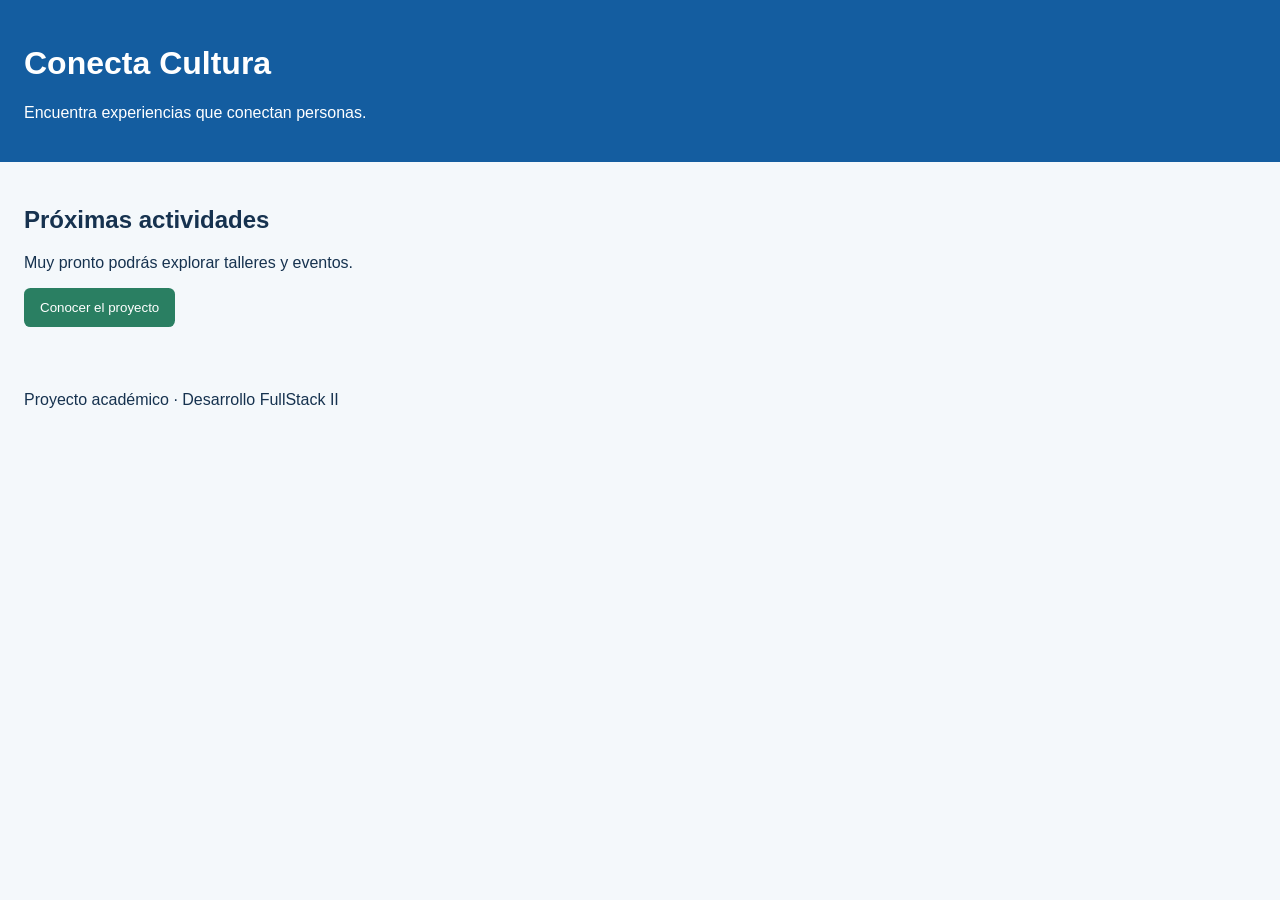
==== index.html @ c0c3b644 "chore: crear estructura incial" ====
<!DOCTYPE html>
<html lang="es">
<head>
    <meta charset="UTF-8">
    <meta name="viewport" content="width=device-width, initial-scale=1.0">
        <meta name="description" content="Actividades y talleres de Conecta Cultura">
    <title>Conecta Cultura | Inicio</title>
    <link rel="stylesheet" href="assets/css/estilos.css">
</head>
<body>
    <header>
     <h1>Conecta Cultura</h1>
     <p>Encuentra experiencias que conectan personas.</p>
</header>

<main>
<section>
    <h2>Próximas actividades</h2>
    <p>Muy pronto podrás explorar talleres y eventos.</p>
    <button id="boton-bienvenida" type="button">Conocer el proyecto</button>
</section>
</main>
<footer>
<p>Proyecto académico · Desarrollo FullStack II</p>
</footer>
<script src="assets/js/app.js"></script>
</body>
</html>
---- assets/css/estilos.css ----
* {
box-sizing: border-box;
}
body {
margin: 0;
font-family: Arial, sans-serif;
color: #16324f;
background-color: #f4f8fb;
}
header,
main,
footer {
padding: 1.5rem;
}
header {
color: #ffffff;
background-color: #145da0;
}
button {
padding: 0.75rem 1rem;
color: #ffffff;
background-color: #2a7f62;
border: 0;
border-radius: 0.4rem;
cursor: pointer;
}
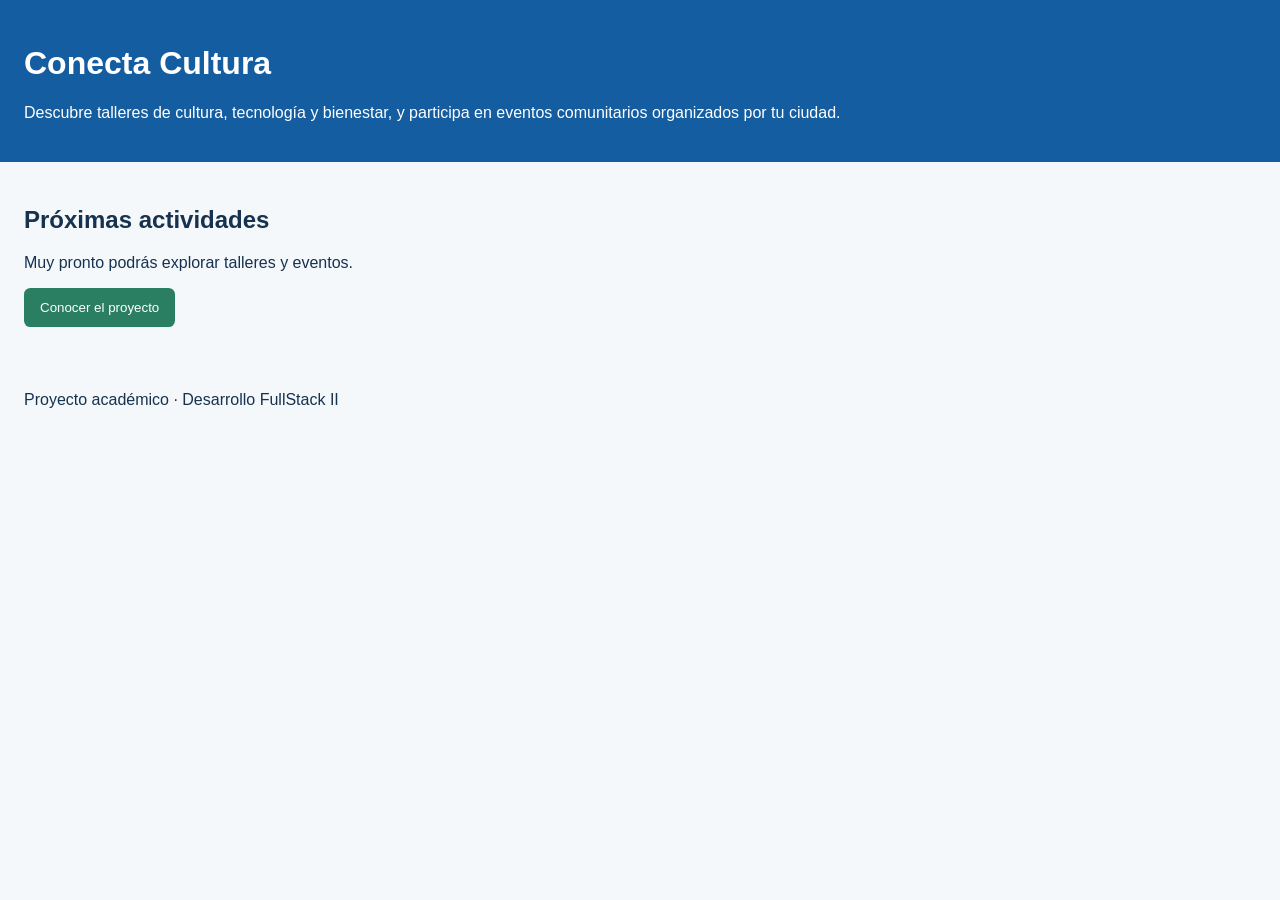
==== commit d82e9894: "feat: actualiza texto introductorio de la presentacion" ====
--- a/index.html
+++ b/index.html
@@ -10,7 +10,7 @@
 <body>
     <header>
      <h1>Conecta Cultura</h1>
-     <p>Encuentra experiencias que conectan personas.</p>
+     <p>Descubre talleres de cultura, tecnología y bienestar, y participa en eventos comunitarios organizados por tu ciudad.</p>
 </header>
 
 <main>
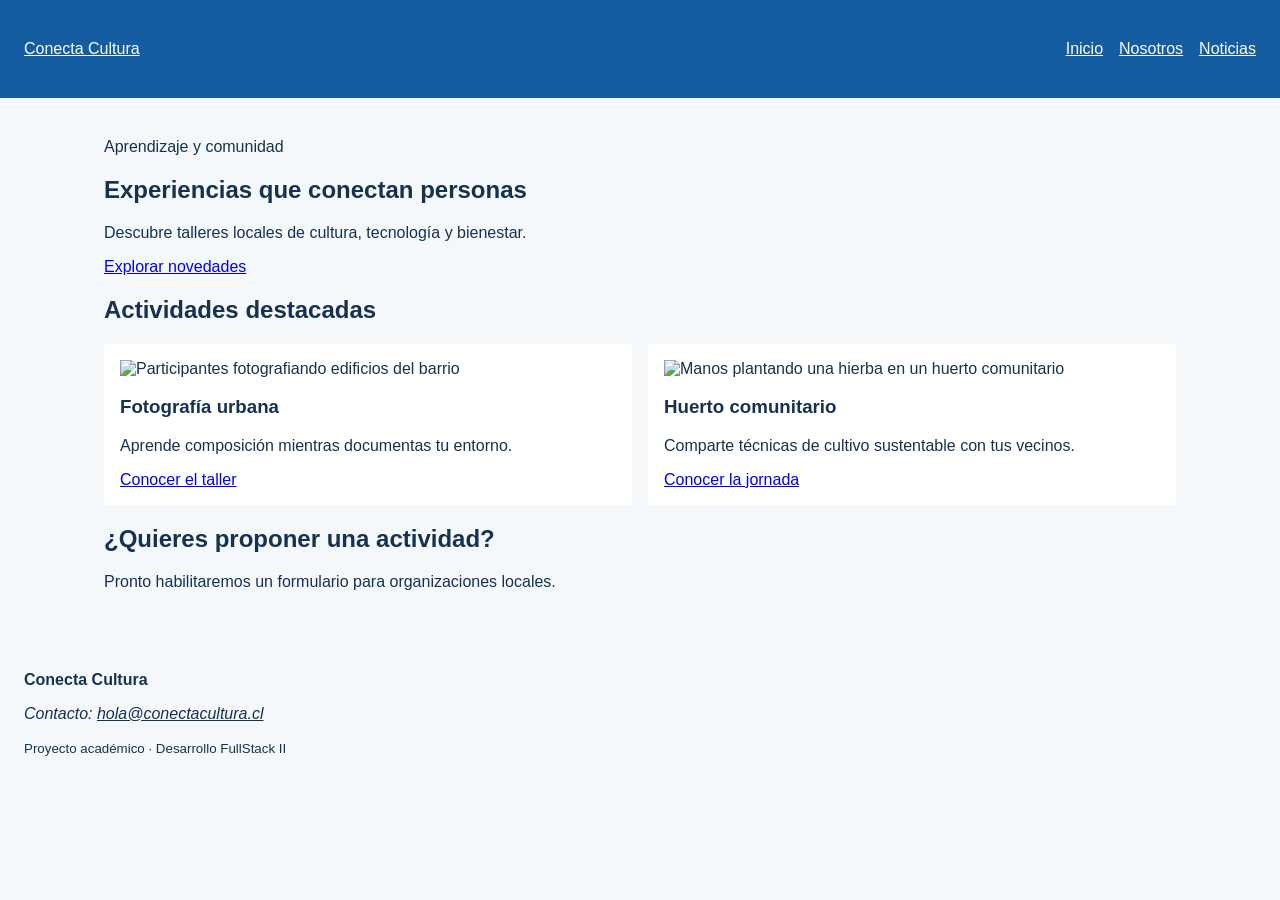
==== commit 153b99a5: "feat: construir estructura semantica de inicio y nosotros" ====
--- a/index.html
+++ b/index.html
@@ -1,28 +1,65 @@
 <!DOCTYPE html>
 <html lang="es">
 <head>
-    <meta charset="UTF-8">
-    <meta name="viewport" content="width=device-width, initial-scale=1.0">
-        <meta name="description" content="Actividades y talleres de Conecta Cultura">
-    <title>Conecta Cultura | Inicio</title>
-    <link rel="stylesheet" href="assets/css/estilos.css">
+  <meta charset="UTF-8">
+  <meta name="viewport" content="width=device-width, initial-scale=1.0">
+  <meta name="description" content="Talleres y actividades de Conecta Cultura">
+  <title>Inicio | Conecta Cultura</title>
+  <link rel="stylesheet" href="assets/css/estilos.css">
 </head>
 <body>
-    <header>
-     <h1>Conecta Cultura</h1>
-     <p>Descubre talleres de cultura, tecnología y bienestar, y participa en eventos comunitarios organizados por tu ciudad.</p>
-</header>
+  <a class="salto-contenido" href="#contenido-principal">Ir al contenido</a>
+  <header class="cabecera-sitio">
+    <a class="marca" href="index.html">Conecta Cultura</a>
+    <nav aria-label="Navegación principal">
+      <ul class="menu">
+        <li><a href="index.html" aria-current="page">Inicio</a></li>
+        <li><a href="nosotros.html">Nosotros</a></li>
+        <li><a href="noticias.html">Noticias</a></li>
+      </ul>
+    </nav>
+  </header>
 
-<main>
-<section>
-    <h2>Próximas actividades</h2>
-    <p>Muy pronto podrás explorar talleres y eventos.</p>
-    <button id="boton-bienvenida" type="button">Conocer el proyecto</button>
-</section>
-</main>
-<footer>
-<p>Proyecto académico · Desarrollo FullStack II</p>
-</footer>
-<script src="assets/js/app.js"></script>
+  <main id="contenido-principal">
+    <section class="presentacion">
+      <p class="etiqueta">Aprendizaje y comunidad</p>
+      <h1>Experiencias que conectan personas</h1>
+      <p>Descubre talleres locales de cultura, tecnología y bienestar.</p>
+      <a class="boton" href="noticias.html">Explorar novedades</a>
+    </section>
+
+    <section aria-labelledby="titulo-actividades">
+      <h2 id="titulo-actividades">Actividades destacadas</h2>
+      <div class="grilla-tarjetas">
+        <article class="tarjeta">
+          <img src="assets/img/fotografia.jpg"
+            alt="Participantes fotografiando edificios del barrio">
+          <h3>Fotografía urbana</h3>
+          <p>Aprende composición mientras documentas tu entorno.</p>
+          <a href="noticia-detalle-1.html">Conocer el taller</a>
+        </article>
+        <article class="tarjeta">
+          <img src="assets/img/huerto.jpg"
+            alt="Manos plantando una hierba en un huerto comunitario">
+          <h3>Huerto comunitario</h3>
+          <p>Comparte técnicas de cultivo sustentable con tus vecinos.</p>
+          <a href="noticia-detalle-2.html">Conocer la jornada</a>
+        </article>
+      </div>
+    </section>
+
+    <aside class="aviso" aria-labelledby="titulo-aviso">
+      <h2 id="titulo-aviso">¿Quieres proponer una actividad?</h2>
+      <p>Pronto habilitaremos un formulario para organizaciones locales.</p>
+    </aside>
+  </main>
+
+  <footer class="pie-sitio">
+    <p><strong>Conecta Cultura</strong></p>
+    <address>Contacto: <a href="mailto:hola@conectacultura.cl">hola@conectacultura.cl</a></address>
+    <p><small>Proyecto académico · Desarrollo FullStack II</small></p>
+  </footer>
+
+  <script src="assets/js/app.js"></script>
 </body>
-</html>+</html>
--- a/assets/css/estilos.css
+++ b/assets/css/estilos.css
@@ -23,4 +23,56 @@
 border: 0;
 border-radius: 0.4rem;
 cursor: pointer;
+}
+
+.cabecera-sitio,
+.menu,
+.grilla-tarjetas {
+  display: flex;
+  gap: 1rem;
+}
+
+.cabecera-sitio {
+  align-items: center;
+  justify-content: space-between;
+}
+
+.menu {
+  padding: 0;
+  list-style: none;
+}
+
+.marca,
+.menu a,
+.pie-sitio a {
+  color: inherit;
+}
+
+main {
+  max-width: 70rem;
+  margin-inline: auto;
+}
+
+.grilla-tarjetas {
+  flex-wrap: wrap;
+}
+
+.tarjeta {
+  flex: 1 1 18rem;
+  padding: 1rem;
+  background: #ffffff;
+}
+
+img {
+  max-width: 100%;
+  height: auto;
+}
+
+.salto-contenido {
+  position: absolute;
+  left: -10000px;
+}
+
+.salto-contenido:focus {
+  position: static;
 }
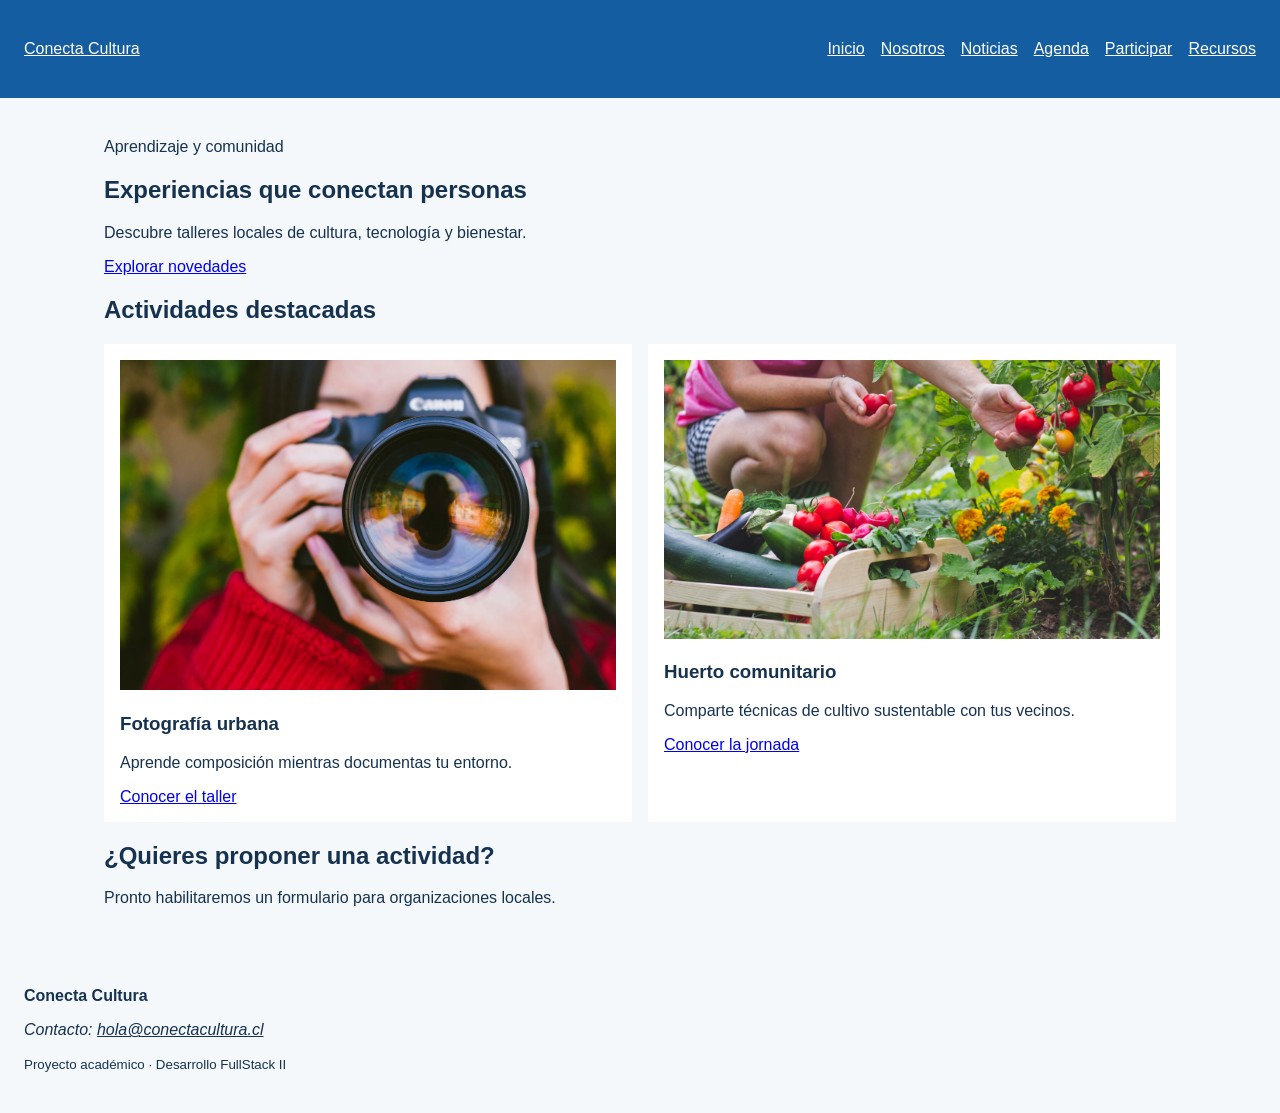
==== commit 4e554b18: "feat: actualizar navegacion con agenda y participacion" ====
--- a/index.html
+++ b/index.html
@@ -16,6 +16,9 @@
         <li><a href="index.html" aria-current="page">Inicio</a></li>
         <li><a href="nosotros.html">Nosotros</a></li>
         <li><a href="noticias.html">Noticias</a></li>
+        <li><a href="agenda.html">Agenda</a></li>
+        <li><a href="participar.html">Participar</a></li>
+        <li><a href="recursos.html">Recursos</a></li>
       </ul>
     </nav>
   </header>
--- a/assets/css/estilos.css
+++ b/assets/css/estilos.css
@@ -75,4 +75,64 @@
 
 .salto-contenido:focus {
   position: static;
+}
+
+.tabla-contenedor {
+  max-width: 100%;
+  overflow-x: auto;
+}
+
+table {
+  width: 100%;
+  border-collapse: collapse;
+  background-color: #ffffff;
+}
+
+caption {
+  padding: 0.75rem;
+  font-weight: bold;
+  text-align: left;
+}
+
+th,
+td {
+  padding: 0.75rem;
+  border: 1px solid #b8c4cf;
+  text-align: left;
+}
+
+thead {
+  color: #ffffff;
+  background-color: #145da0;
+}
+
+.formulario {
+  display: grid;
+  gap: 1rem;
+  max-width: 42rem;
+}
+
+.formulario fieldset {
+  display: grid;
+  gap: 0.75rem;
+  padding: 1rem;
+  border: 1px solid #b8c4cf;
+}
+
+.formulario input,
+.formulario select,
+.formulario textarea {
+  width: 100%;
+  padding: 0.7rem;
+  font: inherit;
+}
+
+.formulario input[type="radio"],
+.formulario input[type="checkbox"] {
+  width: auto;
+}
+
+video {
+  max-width: 100%;
+  display: block;
 }
